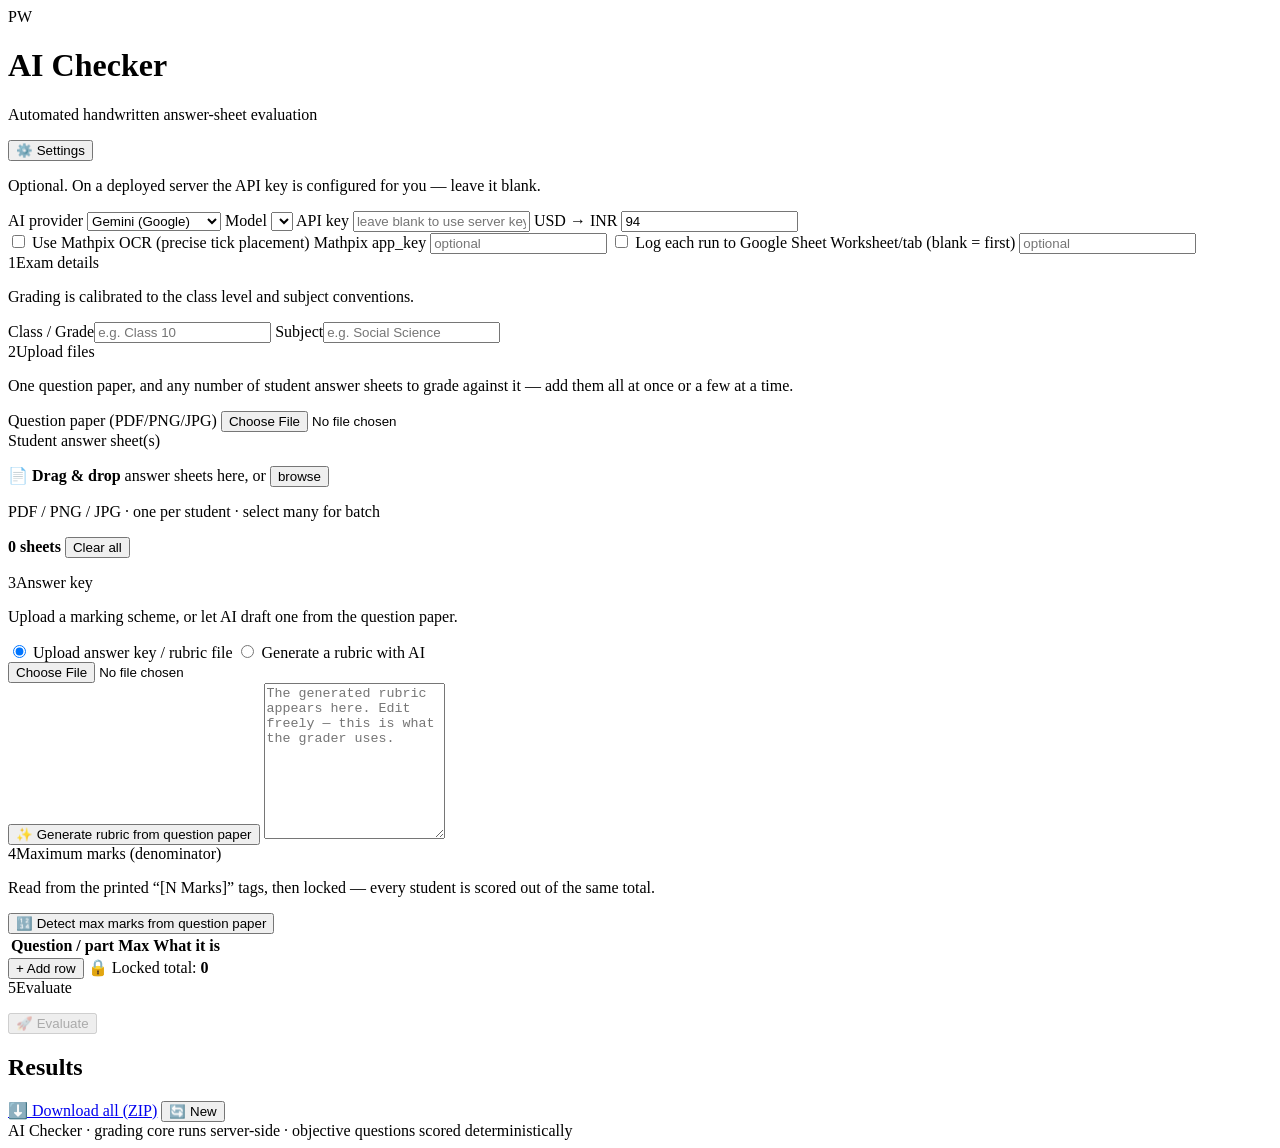
==== static/index.html @ bdb050d5 "Initial" ====
<!DOCTYPE html>
<html lang="en">
<head>
  <meta charset="UTF-8" />
  <meta name="viewport" content="width=device-width, initial-scale=1.0" />
  <title>AI Checker — Handwritten Grader</title>
  <link rel="stylesheet" href="/styles.css" />
</head>
<body>
  <div class="wrap">
    <!-- Brand hero -->
    <header class="hero">
      <div class="badge">PW</div>
      <div>
        <h1>AI Checker</h1>
        <p>Automated handwritten answer-sheet evaluation</p>
      </div>
      <button id="settingsToggle" class="ghost-btn" type="button">⚙️ Settings</button>
    </header>

    <!-- Settings (optional / admin) -->
    <section id="settings" class="card settings hidden">
      <p class="sub">Optional. On a deployed server the API key is configured for you — leave it blank.</p>
      <div class="grid2">
        <label>AI provider
          <select id="provider">
            <option value="gemini" selected>Gemini (Google)</option>
            <option value="claude">Claude (Anthropic)</option>
          </select>
        </label>
        <label>Model
          <select id="model"></select>
        </label>
        <label id="apiKeyWrap">API key <span class="hint" id="keyHint"></span>
          <input id="apiKey" type="password" placeholder="leave blank to use server key" />
        </label>
        <label>USD → INR
          <input id="usdInr" type="number" step="0.5" value="94" />
        </label>
      </div>
      <div class="grid2">
        <label class="chk"><input id="useMathpix" type="checkbox" /> Use Mathpix OCR (precise tick placement)</label>
        <label>Mathpix app_key
          <input id="mathpixKey" type="password" placeholder="optional" />
        </label>
        <label class="chk"><input id="logSheet" type="checkbox" /> Log each run to Google Sheet</label>
        <label>Worksheet/tab (blank = first)
          <input id="sheetTab" type="text" placeholder="optional" />
        </label>
      </div>
    </section>

    <!-- Step 1 -->
    <section class="card">
      <div class="step"><span class="n">1</span><span class="t">Exam details</span></div>
      <p class="sub">Grading is calibrated to the class level and subject conventions.</p>
      <div class="grid2">
        <label>Class / Grade<input id="studentClass" type="text" placeholder="e.g. Class 10" /></label>
        <label>Subject<input id="subject" type="text" placeholder="e.g. Social Science" /></label>
      </div>
    </section>

    <!-- Step 2 -->
    <section class="card">
      <div class="step"><span class="n">2</span><span class="t">Upload files</span></div>
      <p class="sub">One question paper, and any number of student answer sheets to grade against it — add them all at once or a few at a time.</p>
      <div class="grid2">
        <label>Question paper (PDF/PNG/JPG)
          <input id="qpFile" type="file" accept=".pdf,.png,.jpg,.jpeg" />
        </label>
        <div>
          <span class="lbl">Student answer sheet(s)</span>
          <div id="dropzone" class="dropzone">
            <input id="saFiles" type="file" accept=".pdf,.png,.jpg,.jpeg" multiple hidden />
            <p>📄 <b>Drag &amp; drop</b> answer sheets here, or <button id="pickSheets" type="button" class="link-btn">browse</button></p>
            <p class="dz-hint">PDF / PNG / JPG · one per student · select many for batch</p>
          </div>
        </div>
      </div>
      <div id="sheetListWrap" class="sheetlist-wrap hidden">
        <div class="sheetlist-head">
          <b id="sheetCount">0 sheets</b>
          <button id="clearSheets" type="button" class="ghost-btn small">Clear all</button>
        </div>
        <ul id="sheetList" class="sheetlist"></ul>
      </div>
    </section>

    <!-- Step 3 -->
    <section class="card">
      <div class="step"><span class="n">3</span><span class="t">Answer key</span></div>
      <p class="sub">Upload a marking scheme, or let AI draft one from the question paper.</p>
      <div class="radios">
        <label><input type="radio" name="keySource" value="upload" checked /> Upload answer key / rubric file</label>
        <label><input type="radio" name="keySource" value="rubric" /> Generate a rubric with AI</label>
      </div>
      <div id="keyUpload">
        <input id="akFile" type="file" accept=".pdf,.png,.jpg,.jpeg" />
      </div>
      <div id="keyRubric" class="hidden">
        <button id="genRubric" class="ghost-btn" type="button">✨ Generate rubric from question paper</button>
        <textarea id="rubricText" rows="10" placeholder="The generated rubric appears here. Edit freely — this is what the grader uses."></textarea>
      </div>
    </section>

    <!-- Step 4 -->
    <section class="card">
      <div class="step"><span class="n">4</span><span class="t">Maximum marks (denominator)</span></div>
      <p class="sub">Read from the printed “[N Marks]” tags, then locked — every student is scored out of the same total.</p>
      <button id="detectMarks" class="ghost-btn" type="button">🔢 Detect max marks from question paper</button>
      <div id="marksMethod" class="muted"></div>
      <table id="marksTable" class="marks hidden">
        <thead><tr><th>Question / part</th><th>Max</th><th>What it is</th><th></th></tr></thead>
        <tbody></tbody>
      </table>
      <div id="marksFooter" class="hidden">
        <button id="addMark" class="ghost-btn small" type="button">+ Add row</button>
        <span class="locked">🔒 Locked total: <b id="lockedTotal">0</b></span>
      </div>
    </section>

    <!-- Step 5 -->
    <section class="card">
      <div class="step"><span class="n">5</span><span class="t">Evaluate</span></div>
      <ul id="checklist" class="checklist"></ul>
      <button id="evaluate" class="primary-btn" type="button" disabled>🚀 Evaluate</button>
      <div id="progress" class="progress hidden">
        <div class="bar"><div id="barFill" class="fill"></div></div>
        <div id="progressText" class="muted"></div>
      </div>
    </section>

    <!-- Results -->
    <section id="results" class="card hidden">
      <div class="results-head">
        <h2 id="resultsTitle">Results</h2>
        <div>
          <a id="zipBtn" class="primary-btn small hidden" href="#">⬇️ Download all (ZIP)</a>
          <button id="newBatch" class="ghost-btn small" type="button">🔄 New</button>
        </div>
      </div>
      <div id="summary" class="summary"></div>
      <div id="resultRows"></div>
    </section>

    <footer class="foot">AI Checker · grading core runs server-side · objective questions scored deterministically</footer>
  </div>

  <div id="toast" class="toast hidden"></div>
  <script src="/app.js"></script>
</body>
</html>
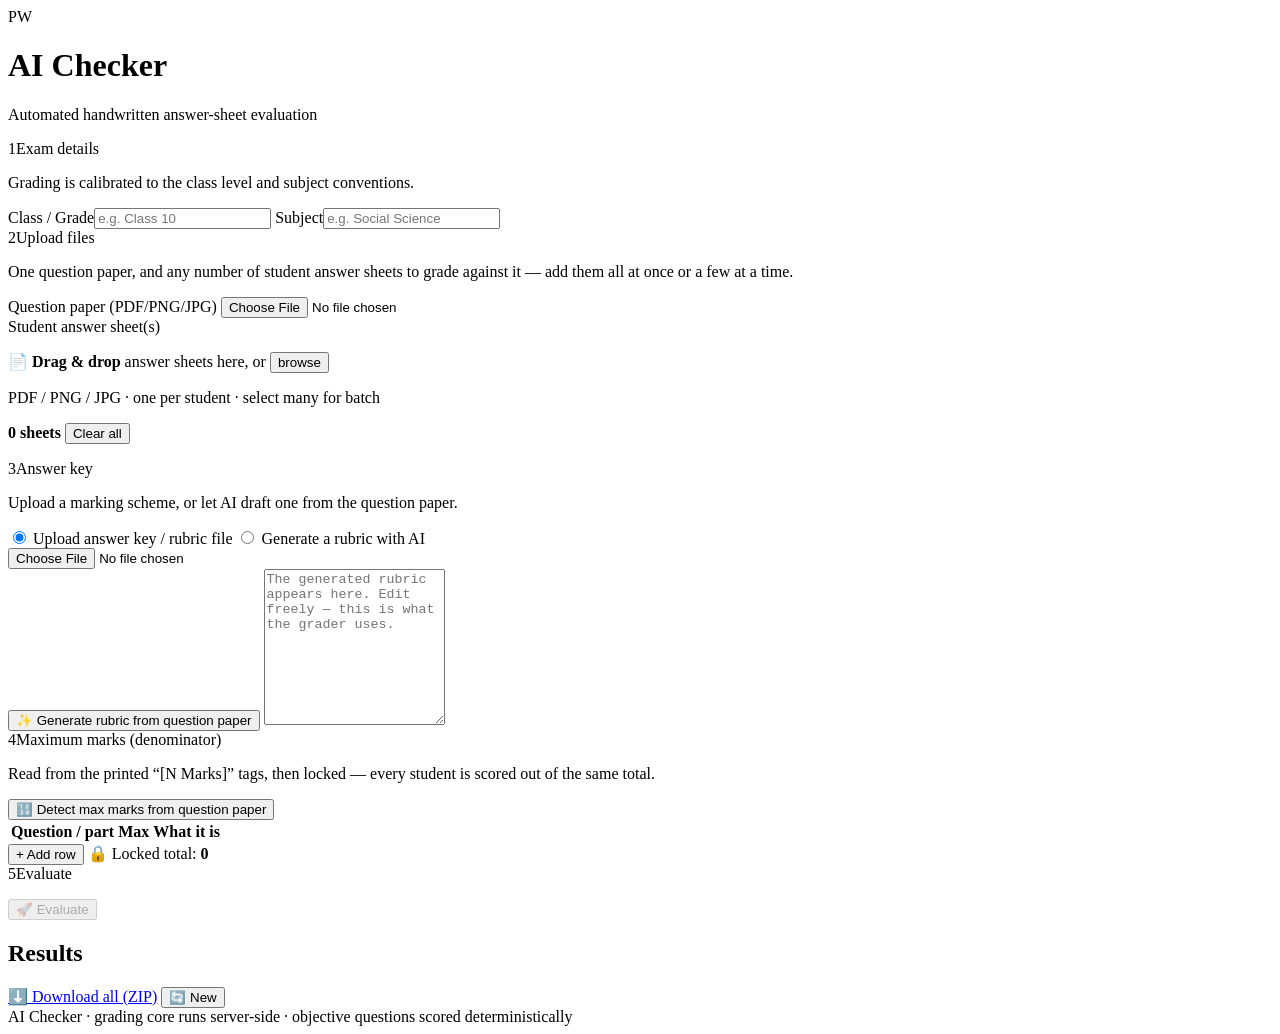
==== commit aeeaf8fe: "Fixed Gemini Issue" ====
--- a/static/index.html
+++ b/static/index.html
@@ -15,40 +15,7 @@
         <h1>AI Checker</h1>
         <p>Automated handwritten answer-sheet evaluation</p>
       </div>
-      <button id="settingsToggle" class="ghost-btn" type="button">⚙️ Settings</button>
     </header>
-
-    <!-- Settings (optional / admin) -->
-    <section id="settings" class="card settings hidden">
-      <p class="sub">Optional. On a deployed server the API key is configured for you — leave it blank.</p>
-      <div class="grid2">
-        <label>AI provider
-          <select id="provider">
-            <option value="gemini" selected>Gemini (Google)</option>
-            <option value="claude">Claude (Anthropic)</option>
-          </select>
-        </label>
-        <label>Model
-          <select id="model"></select>
-        </label>
-        <label id="apiKeyWrap">API key <span class="hint" id="keyHint"></span>
-          <input id="apiKey" type="password" placeholder="leave blank to use server key" />
-        </label>
-        <label>USD → INR
-          <input id="usdInr" type="number" step="0.5" value="94" />
-        </label>
-      </div>
-      <div class="grid2">
-        <label class="chk"><input id="useMathpix" type="checkbox" /> Use Mathpix OCR (precise tick placement)</label>
-        <label>Mathpix app_key
-          <input id="mathpixKey" type="password" placeholder="optional" />
-        </label>
-        <label class="chk"><input id="logSheet" type="checkbox" /> Log each run to Google Sheet</label>
-        <label>Worksheet/tab (blank = first)
-          <input id="sheetTab" type="text" placeholder="optional" />
-        </label>
-      </div>
-    </section>
 
     <!-- Step 1 -->
     <section class="card">
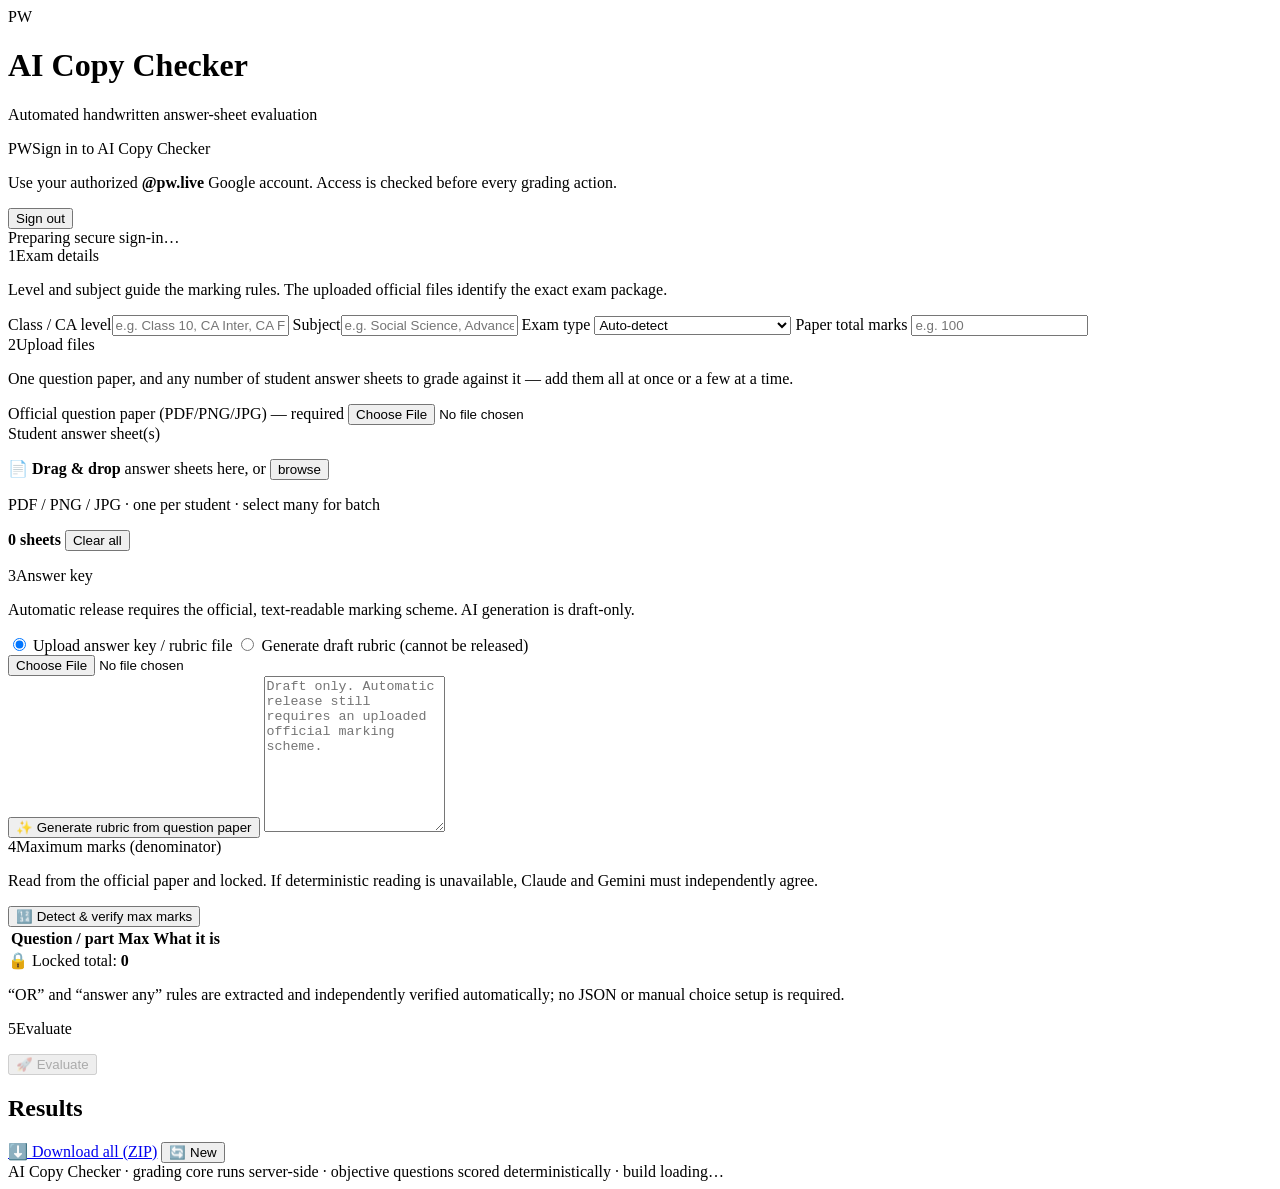
==== commit c864e000: "Land the rest of the branch's uncommitted pipeline and client work Everything left on this branch th" ====
--- a/static/index.html
+++ b/static/index.html
@@ -3,27 +3,45 @@
 <head>
   <meta charset="UTF-8" />
   <meta name="viewport" content="width=device-width, initial-scale=1.0" />
-  <title>AI Checker — Handwritten Grader</title>
-  <link rel="stylesheet" href="/styles.css" />
+  <title>AI Copy Checker — Handwritten Grader</title>
+  <link rel="stylesheet" href="/styles.css?v=2026.09.07.1" />
 </head>
-<body>
+<body class="auth-locked">
   <div class="wrap">
     <!-- Brand hero -->
     <header class="hero">
       <div class="badge">PW</div>
       <div>
-        <h1>AI Checker</h1>
+        <h1>AI Copy Checker</h1>
         <p>Automated handwritten answer-sheet evaluation</p>
       </div>
     </header>
 
+    <section id="authCard" class="card auth-card">
+      <div class="step"><span class="n">PW</span><span class="t" id="authTitle">Sign in to AI Copy Checker</span></div>
+      <p class="sub" id="authSub">Use your authorized <b>@pw.live</b> Google account. Access is checked before every grading action.</p>
+      <div id="googleSignIn"></div>
+      <button id="signOut" class="ghost-btn small hidden" type="button">Sign out</button>
+      <div id="authStatus" class="muted">Preparing secure sign-in…</div>
+    </section>
+
     <!-- Step 1 -->
     <section class="card">
       <div class="step"><span class="n">1</span><span class="t">Exam details</span></div>
-      <p class="sub">Grading is calibrated to the class level and subject conventions.</p>
+      <p class="sub">Level and subject guide the marking rules. The uploaded official files identify the exact exam package.</p>
       <div class="grid2">
-        <label>Class / Grade<input id="studentClass" type="text" placeholder="e.g. Class 10" /></label>
-        <label>Subject<input id="subject" type="text" placeholder="e.g. Social Science" /></label>
+        <label>Class / CA level<input id="studentClass" type="text" placeholder="e.g. Class 10, CA Inter, CA Foundation" /></label>
+        <label>Subject<input id="subject" type="text" placeholder="e.g. Social Science, Advanced Accounting, Taxation" /></label>
+        <label>Exam type
+          <select id="examType">
+            <option value="">Auto-detect</option>
+            <option value="school">School / Board</option>
+            <option value="professional">Professional (CA / CMA / CS)</option>
+          </select>
+        </label>
+        <label>Paper total marks
+          <input id="totalMarks" type="number" step="0.5" min="0.5" placeholder="e.g. 100" />
+        </label>
       </div>
     </section>
 
@@ -32,7 +50,7 @@
       <div class="step"><span class="n">2</span><span class="t">Upload files</span></div>
       <p class="sub">One question paper, and any number of student answer sheets to grade against it — add them all at once or a few at a time.</p>
       <div class="grid2">
-        <label>Question paper (PDF/PNG/JPG)
+        <label>Official question paper (PDF/PNG/JPG) <span class="muted">— required</span>
           <input id="qpFile" type="file" accept=".pdf,.png,.jpg,.jpeg" />
         </label>
         <div>
@@ -56,34 +74,34 @@
     <!-- Step 3 -->
     <section class="card">
       <div class="step"><span class="n">3</span><span class="t">Answer key</span></div>
-      <p class="sub">Upload a marking scheme, or let AI draft one from the question paper.</p>
+      <p class="sub">Automatic release requires the official, text-readable marking scheme. AI generation is draft-only.</p>
       <div class="radios">
         <label><input type="radio" name="keySource" value="upload" checked /> Upload answer key / rubric file</label>
-        <label><input type="radio" name="keySource" value="rubric" /> Generate a rubric with AI</label>
+        <label><input type="radio" name="keySource" value="rubric" /> Generate draft rubric (cannot be released)</label>
       </div>
       <div id="keyUpload">
         <input id="akFile" type="file" accept=".pdf,.png,.jpg,.jpeg" />
       </div>
       <div id="keyRubric" class="hidden">
         <button id="genRubric" class="ghost-btn" type="button">✨ Generate rubric from question paper</button>
-        <textarea id="rubricText" rows="10" placeholder="The generated rubric appears here. Edit freely — this is what the grader uses."></textarea>
+          <textarea id="rubricText" rows="10" placeholder="Draft only. Automatic release still requires an uploaded official marking scheme."></textarea>
       </div>
     </section>
 
     <!-- Step 4 -->
     <section class="card">
       <div class="step"><span class="n">4</span><span class="t">Maximum marks (denominator)</span></div>
-      <p class="sub">Read from the printed “[N Marks]” tags, then locked — every student is scored out of the same total.</p>
-      <button id="detectMarks" class="ghost-btn" type="button">🔢 Detect max marks from question paper</button>
+      <p class="sub">Read from the official paper and locked. If deterministic reading is unavailable, Claude and Gemini must independently agree.</p>
+      <button id="detectMarks" class="ghost-btn" type="button">🔢 Detect &amp; verify max marks</button>
       <div id="marksMethod" class="muted"></div>
       <table id="marksTable" class="marks hidden">
-        <thead><tr><th>Question / part</th><th>Max</th><th>What it is</th><th></th></tr></thead>
+        <thead><tr><th>Question / part</th><th>Max</th><th>What it is</th></tr></thead>
         <tbody></tbody>
       </table>
-      <div id="marksFooter" class="hidden">
-        <button id="addMark" class="ghost-btn small" type="button">+ Add row</button>
+      <div id="marksFooter">
         <span class="locked">🔒 Locked total: <b id="lockedTotal">0</b></span>
       </div>
+      <p class="muted">“OR” and “answer any” rules are extracted and independently verified automatically; no JSON or manual choice setup is required.</p>
     </section>
 
     <!-- Step 5 -->
@@ -110,10 +128,11 @@
       <div id="resultRows"></div>
     </section>
 
-    <footer class="foot">AI Checker · grading core runs server-side · objective questions scored deterministically</footer>
+    <footer class="foot">AI Copy Checker · grading core runs server-side · objective questions scored deterministically · <span id="buildId">build loading…</span></footer>
   </div>
 
   <div id="toast" class="toast hidden"></div>
-  <script src="/app.js"></script>
+  <script src="https://accounts.google.com/gsi/client" async defer></script>
+  <script src="/app.js?v=2026.09.07.1"></script>
 </body>
 </html>
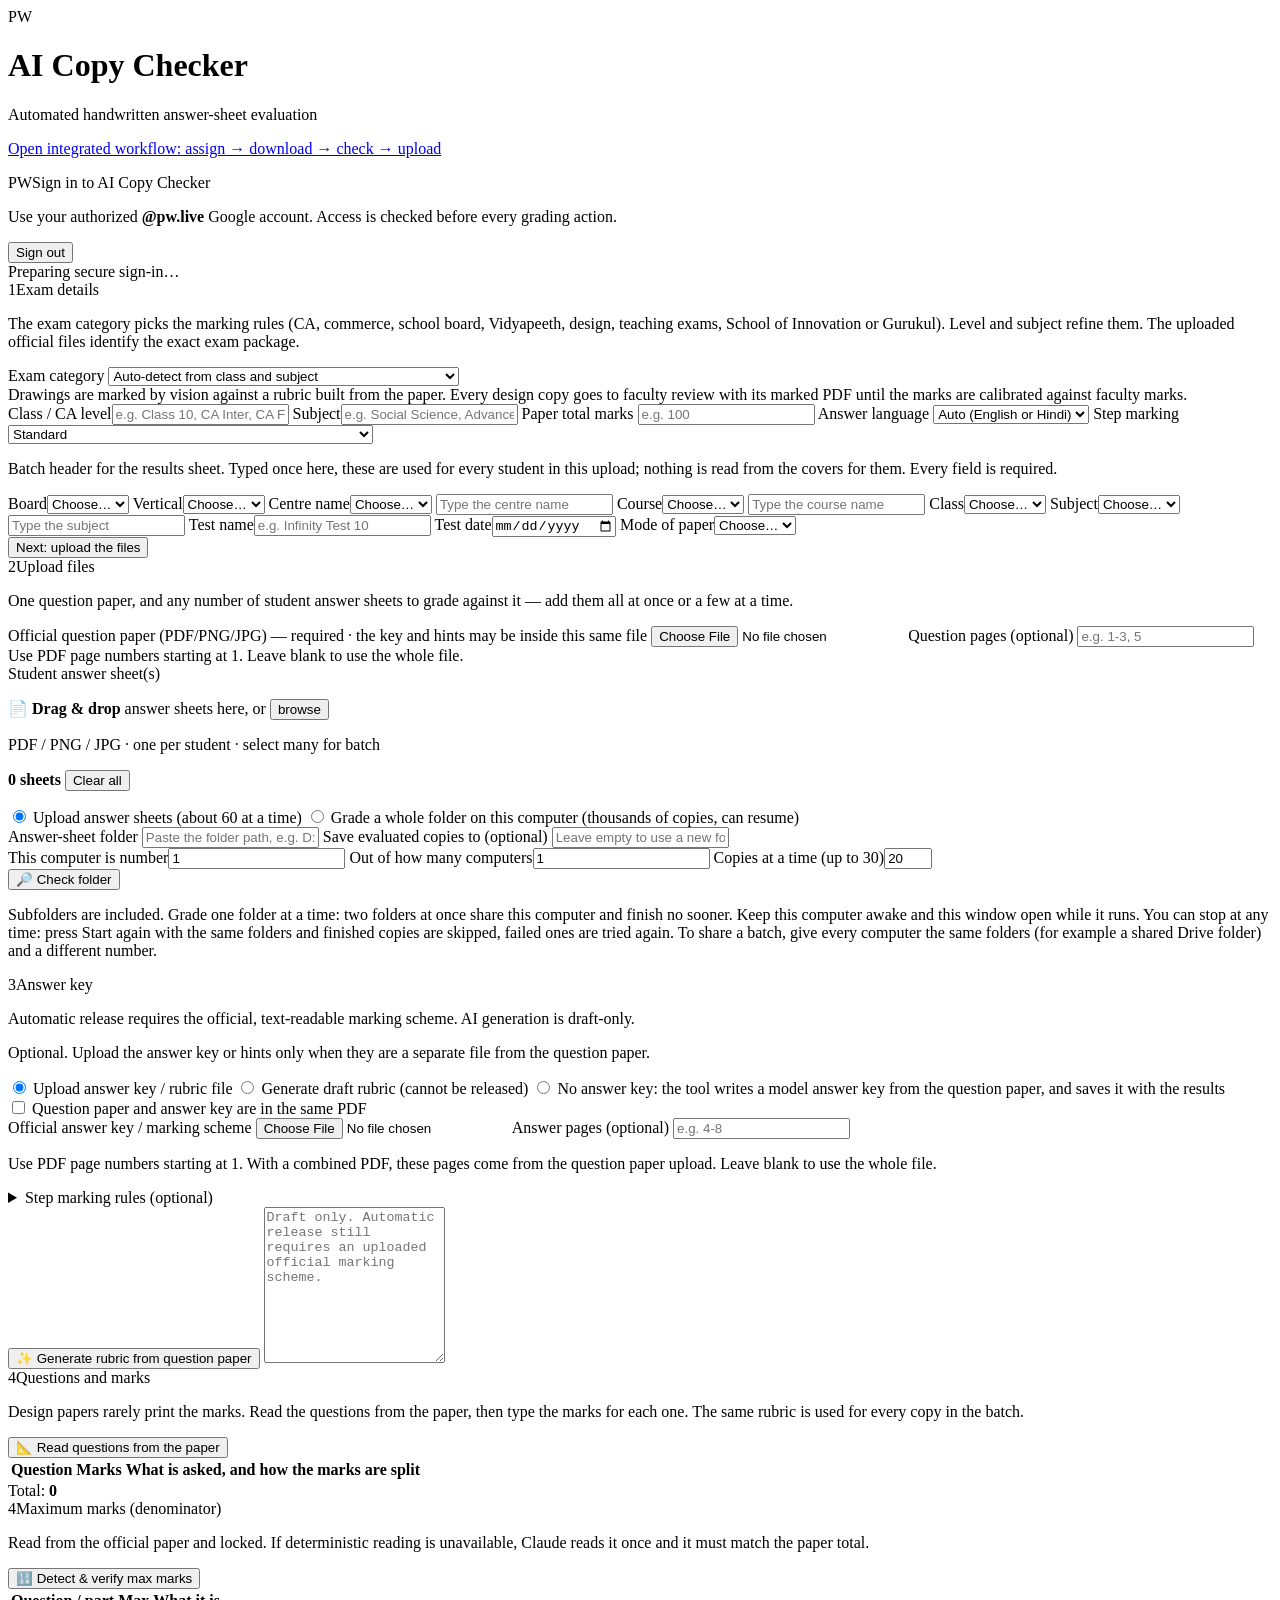
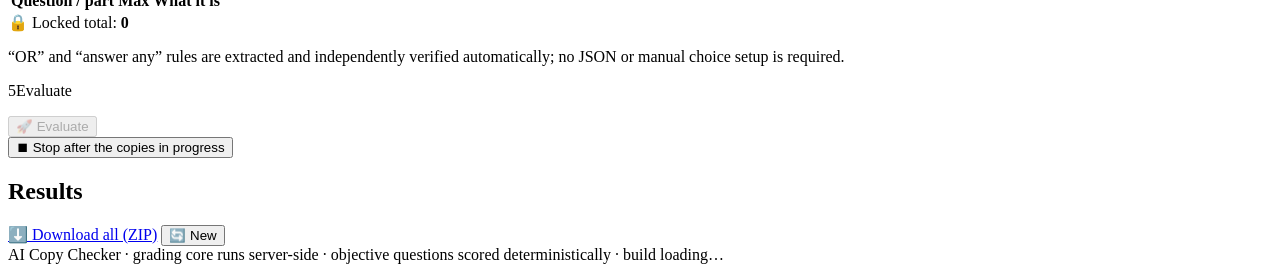
==== commit e0cd3233: "Record the work from build 137 to build 175 The working tree had drifted two and a half months from " ====
--- a/static/index.html
+++ b/static/index.html
@@ -4,7 +4,7 @@
   <meta charset="UTF-8" />
   <meta name="viewport" content="width=device-width, initial-scale=1.0" />
   <title>AI Copy Checker — Handwritten Grader</title>
-  <link rel="stylesheet" href="/styles.css?v=2026.09.07.1" />
+  <link rel="stylesheet" href="/styles.css?v=2026.10.07.90" />
 </head>
 <body class="auth-locked">
   <div class="wrap">
@@ -14,6 +14,7 @@
       <div>
         <h1>AI Copy Checker</h1>
         <p>Automated handwritten answer-sheet evaluation</p>
+        <p><a href="/workflow.html">Open integrated workflow: assign → download → check → upload</a></p>
       </div>
     </header>
 
@@ -28,32 +29,87 @@
     <!-- Step 1 -->
     <section class="card">
       <div class="step"><span class="n">1</span><span class="t">Exam details</span></div>
-      <p class="sub">Level and subject guide the marking rules. The uploaded official files identify the exact exam package.</p>
+      <p class="sub">The exam category picks the marking rules (CA, commerce, school board, Vidyapeeth, design, teaching exams, School of Innovation or Gurukul). Level and subject refine them. The uploaded official files identify the exact exam package.</p>
       <div class="grid2">
-        <label>Class / CA level<input id="studentClass" type="text" placeholder="e.g. Class 10, CA Inter, CA Foundation" /></label>
-        <label>Subject<input id="subject" type="text" placeholder="e.g. Social Science, Advanced Accounting, Taxation" /></label>
-        <label>Exam type
-          <select id="examType">
-            <option value="">Auto-detect</option>
-            <option value="school">School / Board</option>
-            <option value="professional">Professional (CA / CMA / CS)</option>
+        <label>Exam category
+          <select id="paperType">
+            <option value="">Auto-detect from class and subject</option>
+            <option value="school">School board (CBSE, ICSE, ISC, state boards)</option>
+            <option value="vidyapeeth">PW Vidyapeeth (Radiant, Parishram and other batches)</option>
+            <option value="commerce">Commerce, Class 11 and 12</option>
+            <option value="ca">CA / CMA / CS</option>
+            <option value="design">Design and drawing (NID, NIFT, UCEED, NATA)</option>
+            <option value="teaching">Teaching exams (KVS, NVS, EMRS, TET)</option>
+            <option value="innovation">School of Innovation (tech and non-tech)</option>
+            <option value="gurukul">The Gurukulam School (PW Gurukul)</option>
           </select>
-        </label>
+          <span id="categoryHint" class="muted category-hint"></span>
+        </label>
+        <div class="design-only muted design-note">Drawings are marked by vision against a rubric built from the paper. Every design copy goes to faculty review with its marked PDF until the marks are calibrated against faculty marks.</div>
+      </div>
+      <div class="grid2 written-only">
+        <label class="class-level">Class / CA level<input id="studentClass" type="text" placeholder="e.g. Class 10, CA Inter, CA Foundation" /></label>
+        <label class="vp-hide">Subject<input id="subject" type="text" placeholder="e.g. Social Science, Advanced Accounting, Taxation" /></label>
         <label>Paper total marks
           <input id="totalMarks" type="number" step="0.5" min="0.5" placeholder="e.g. 100" />
         </label>
+        <label class="vp-hide">Answer language
+          <select id="answerLanguage">
+            <option value="">Auto (English or Hindi)</option>
+            <option value="english">English</option>
+            <option value="hindi">Hindi</option>
+            <option value="marathi">Marathi</option>
+            <option value="gujarati">Gujarati</option>
+            <option value="bengali">Bengali</option>
+            <option value="tamil">Tamil</option>
+            <option value="telugu">Telugu</option>
+            <option value="urdu">Urdu</option>
+          </select>
+          <span id="languageHint" class="muted category-hint"></span>
+        </label>
+        <label>Step marking
+          <select id="leniency">
+            <option value="standard">Standard</option>
+            <option value="strict">Strict: a step earns marks only when complete and correct</option>
+            <option value="lenient">Lenient: a right idea earns its step, half for part right</option>
+          </select>
+        </label>
+      </div>
+      <div class="vidyapeeth-only vp-block">
+        <p class="muted">Batch header for the results sheet. Typed once here, these are used for every student in this upload; nothing is read from the covers for them. Every field is required.</p>
+        <div class="grid2">
+          <label>Board<select id="vpBoard" class="vp-field" data-list="boards"><option value="">Choose…</option></select></label>
+          <label>Vertical<select id="vpVertical" class="vp-field" data-list="verticals"><option value="">Choose…</option></select></label>
+          <label>Centre name<select id="vpCentre" class="vp-field" data-list="centres" data-other="1"><option value="">Choose…</option></select>
+            <input id="vpCentreOther" class="vp-other hidden" type="text" placeholder="Type the centre name" /></label>
+          <label>Course<select id="vpCourse" class="vp-field" data-list="courses" data-other="1"><option value="">Choose…</option></select>
+            <input id="vpCourseOther" class="vp-other hidden" type="text" placeholder="Type the course name" /></label>
+          <label>Class<select id="vpClass" class="vp-field" data-list="classes" data-prefix="Class "><option value="">Choose…</option></select></label>
+          <label>Subject<select id="vpSubject" class="vp-field" data-list="subjects" data-other="1"><option value="">Choose…</option></select>
+            <input id="vpSubjectOther" class="vp-other hidden" type="text" placeholder="Type the subject" /></label>
+          <label>Test name<input id="vpTestName" class="vp-field" type="text" placeholder="e.g. Infinity Test 10" /></label>
+          <label>Test date<input id="testDate" class="vp-field" type="date" /></label>
+          <label>Mode of paper<select id="vpMode" class="vp-field" data-list="modes"><option value="">Choose…</option></select></label>
+        </div>
+        <div class="vp-nav">
+          <button id="vpNext" type="button" class="primary-btn">Next: upload the files</button>
+          <span id="vpNextHint" class="muted"></span>
+        </div>
       </div>
     </section>
 
     <!-- Step 2 -->
-    <section class="card">
+    <section class="card later-step">
       <div class="step"><span class="n">2</span><span class="t">Upload files</span></div>
       <p class="sub">One question paper, and any number of student answer sheets to grade against it — add them all at once or a few at a time.</p>
       <div class="grid2">
-        <label>Official question paper (PDF/PNG/JPG) <span class="muted">— required</span>
+        <label>Official question paper (PDF/PNG/JPG) <span class="muted">— required</span><span class="design-only muted"> · the key and hints may be inside this same file</span>
           <input id="qpFile" type="file" accept=".pdf,.png,.jpg,.jpeg" />
-        </label>
-        <div>
+          <span>Question pages <span class="muted">(optional)</span></span>
+          <input id="questionPageRange" type="text" placeholder="e.g. 1-3, 5" aria-describedby="questionPagesHint" />
+          <span id="questionPagesHint" class="muted">Use PDF page numbers starting at 1. Leave blank to use the whole file.</span>
+        </label>
+        <div id="uploadSheets">
           <span class="lbl">Student answer sheet(s)</span>
           <div id="dropzone" class="dropzone">
             <input id="saFiles" type="file" accept=".pdf,.png,.jpg,.jpeg" multiple hidden />
@@ -69,18 +125,52 @@
         </div>
         <ul id="sheetList" class="sheetlist"></ul>
       </div>
+      <div class="radios written-only sheet-source">
+        <label><input type="radio" name="sheetSource" value="upload" checked /> Upload answer sheets (about 60 at a time)</label>
+        <label><input type="radio" name="sheetSource" value="folder" /> Grade a whole folder on this computer (thousands of copies, can resume)</label>
+      </div>
+      <div id="folderPanel" class="folder-panel hidden">
+        <label>Answer-sheet folder
+          <input id="bulkInput" type="text" placeholder="Paste the folder path, e.g. D:\Copies\Parishram 6 Sept" />
+        </label>
+        <label>Save evaluated copies to <span class="muted">(optional)</span>
+          <input id="bulkOutput" type="text" placeholder="Leave empty to use a new folder next to it, named “… - evaluated”" />
+        </label>
+        <div class="grid3">
+          <label>This computer is number<input id="bulkMachine" type="number" min="1" value="1" /></label>
+          <label>Out of how many computers<input id="bulkMachines" type="number" min="1" value="1" /></label>
+          <label>Copies at a time <span class="muted">(up to 30)</span><input id="bulkWorkers" type="number" min="1" max="30" value="20" /></label>
+        </div>
+        <button id="bulkCheck" class="ghost-btn" type="button">🔎 Check folder</button>
+        <div id="bulkPreview" class="muted"></div>
+        <p class="muted">Subfolders are included. Grade one folder at a time: two folders at once share this computer and finish no sooner. Keep this computer awake and this window open while it runs. You can stop at any time: press Start again with the same folders and finished copies are skipped, failed ones are tried again. To share a batch, give every computer the same folders (for example a shared Drive folder) and a different number.</p>
+      </div>
     </section>
 
     <!-- Step 3 -->
-    <section class="card">
+    <section class="card later-step">
       <div class="step"><span class="n">3</span><span class="t">Answer key</span></div>
-      <p class="sub">Automatic release requires the official, text-readable marking scheme. AI generation is draft-only.</p>
-      <div class="radios">
+      <p class="sub written-only">Automatic release requires the official, text-readable marking scheme. AI generation is draft-only.</p>
+      <p class="sub design-only">Optional. Upload the answer key or hints only when they are a separate file from the question paper.</p>
+      <div class="radios written-only">
         <label><input type="radio" name="keySource" value="upload" checked /> Upload answer key / rubric file</label>
         <label><input type="radio" name="keySource" value="rubric" /> Generate draft rubric (cannot be released)</label>
+        <label class="key-optional-only"><input type="radio" name="keySource" value="generate" /> No answer key: the tool writes a model answer key from the question paper, and saves it with the results</label>
       </div>
       <div id="keyUpload">
-        <input id="akFile" type="file" accept=".pdf,.png,.jpg,.jpeg" />
+        <div class="radios"><label><input id="useQuestionPaperAsKey" type="checkbox" /> Question paper and answer key are in the same PDF</label></div>
+        <label id="separateKeyFile">Official answer key / marking scheme
+          <input id="akFile" type="file" accept=".pdf,.png,.jpg,.jpeg" />
+        </label>
+        <label>Answer pages <span class="muted">(optional)</span>
+          <input id="answerPageRange" type="text" placeholder="e.g. 4-8" aria-describedby="answerPagesHint" />
+        </label>
+        <p id="answerPagesHint" class="muted">Use PDF page numbers starting at 1. With a combined PDF, these pages come from the question paper upload. Leave blank to use the whole file.</p>
+        <details class="written-only">
+          <summary>Step marking rules (optional)</summary>
+          <p class="sub">Explicit step marks are read from the key where possible. Upload a reviewed JSON rubric to fix partial-credit rules for this paper. <a href="/step-rubric-example.json" download>Download example</a></p>
+          <input id="stepRubricFile" type="file" accept=".json,application/json" />
+        </details>
       </div>
       <div id="keyRubric" class="hidden">
         <button id="genRubric" class="ghost-btn" type="button">✨ Generate rubric from question paper</button>
@@ -88,10 +178,23 @@
       </div>
     </section>
 
+    <!-- Step 4 (design papers) -->
+    <section class="card design-only later-step">
+      <div class="step"><span class="n">4</span><span class="t">Questions and marks</span></div>
+      <p class="sub">Design papers rarely print the marks. Read the questions from the paper, then type the marks for each one. The same rubric is used for every copy in the batch.</p>
+      <button id="readDesignPaper" class="ghost-btn" type="button">📐 Read questions from the paper</button>
+      <div id="designMethod" class="muted"></div>
+      <table id="designTable" class="marks hidden">
+        <thead><tr><th>Question</th><th>Marks</th><th>What is asked, and how the marks are split</th></tr></thead>
+        <tbody></tbody>
+      </table>
+      <div><span class="locked">Total: <b id="designTotal">0</b></span></div>
+    </section>
+
     <!-- Step 4 -->
-    <section class="card">
+    <section class="card written-only later-step">
       <div class="step"><span class="n">4</span><span class="t">Maximum marks (denominator)</span></div>
-      <p class="sub">Read from the official paper and locked. If deterministic reading is unavailable, Claude and Gemini must independently agree.</p>
+      <p class="sub">Read from the official paper and locked. If deterministic reading is unavailable, Claude reads it once and it must match the paper total.</p>
       <button id="detectMarks" class="ghost-btn" type="button">🔢 Detect &amp; verify max marks</button>
       <div id="marksMethod" class="muted"></div>
       <table id="marksTable" class="marks hidden">
@@ -105,13 +208,14 @@
     </section>
 
     <!-- Step 5 -->
-    <section class="card">
+    <section class="card later-step">
       <div class="step"><span class="n">5</span><span class="t">Evaluate</span></div>
       <ul id="checklist" class="checklist"></ul>
       <button id="evaluate" class="primary-btn" type="button" disabled>🚀 Evaluate</button>
       <div id="progress" class="progress hidden">
         <div class="bar"><div id="barFill" class="fill"></div></div>
         <div id="progressText" class="muted"></div>
+        <button id="bulkStop" class="ghost-btn small hidden" type="button">⏹ Stop after the copies in progress</button>
       </div>
     </section>
 
@@ -133,6 +237,6 @@
 
   <div id="toast" class="toast hidden"></div>
   <script src="https://accounts.google.com/gsi/client" async defer></script>
-  <script src="/app.js?v=2026.09.07.1"></script>
+  <script src="/app.js?v=2026.10.07.90"></script>
 </body>
 </html>
